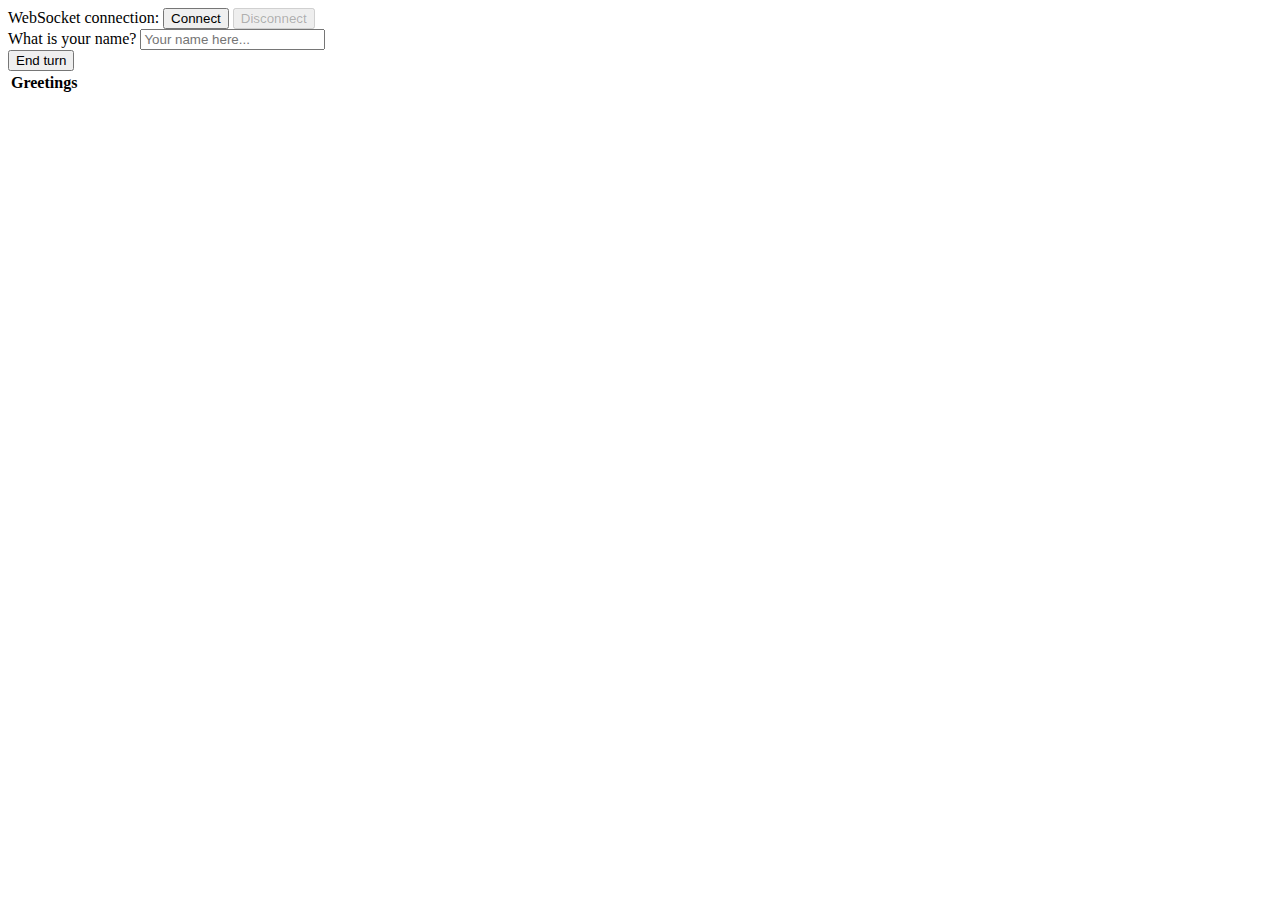
==== target/classes/static/index.html @ 804c73d9 "starting project" ====
<!DOCTYPE html>
<html>
<head>
    <title>Hello WebSocket</title>
    <link href="/webjars/bootstrap/css/bootstrap.min.css" rel="stylesheet">
    <link href="/main.css" rel="stylesheet">
    <script src="/webjars/jquery/jquery.min.js"></script>
    <script src="jquery-ui-1.12.1/jquery-ui.min.js"></script>
    <script src="/webjars/sockjs-client/sockjs.min.js"></script>
    <script src="/webjars/stomp-websocket/stomp.min.js"></script>
    <script src="/app.js"></script>
</head>
<body>
<noscript><h2 style="color: #ff0000">Seems your browser doesn't support Javascript! Websocket relies on Javascript being
    enabled. Please enable
    Javascript and reload this page!</h2></noscript>
<div id="main-content" class="container">
    <div class="row">
        <div class="col-md-6">
            <form class="form-inline">
                <div class="form-group">
                    <label for="connect">WebSocket connection:</label>
                    <button id="connect" class="btn btn-default" type="submit">Connect</button>
                    <button id="disconnect" class="btn btn-default" type="submit" disabled="disabled">Disconnect
                    </button>
                </div>
            </form>
        </div>
        <div class="col-md-6">
            <form class="form-inline">
                <div class="form-group">
                    <label for="name">What is your name?</label>
                    <input type="text" id="name" class="form-control" placeholder="Your name here...">
                </div>
                <button id="endTurn" class="btn btn-default" type="submit">End turn</button>
            </form>
        </div>
    </div>
    <div class="row">
        <div class="col-md-12">
            <table id="conversation" class="table table-striped">
                <thead>
                <tr>
                    <th>Greetings</th>
                </tr>
                </thead>
                <tbody id="greetings">
                </tbody>
            </table>
        </div>
    </div>
    </form>
</div>
</body>
</html>
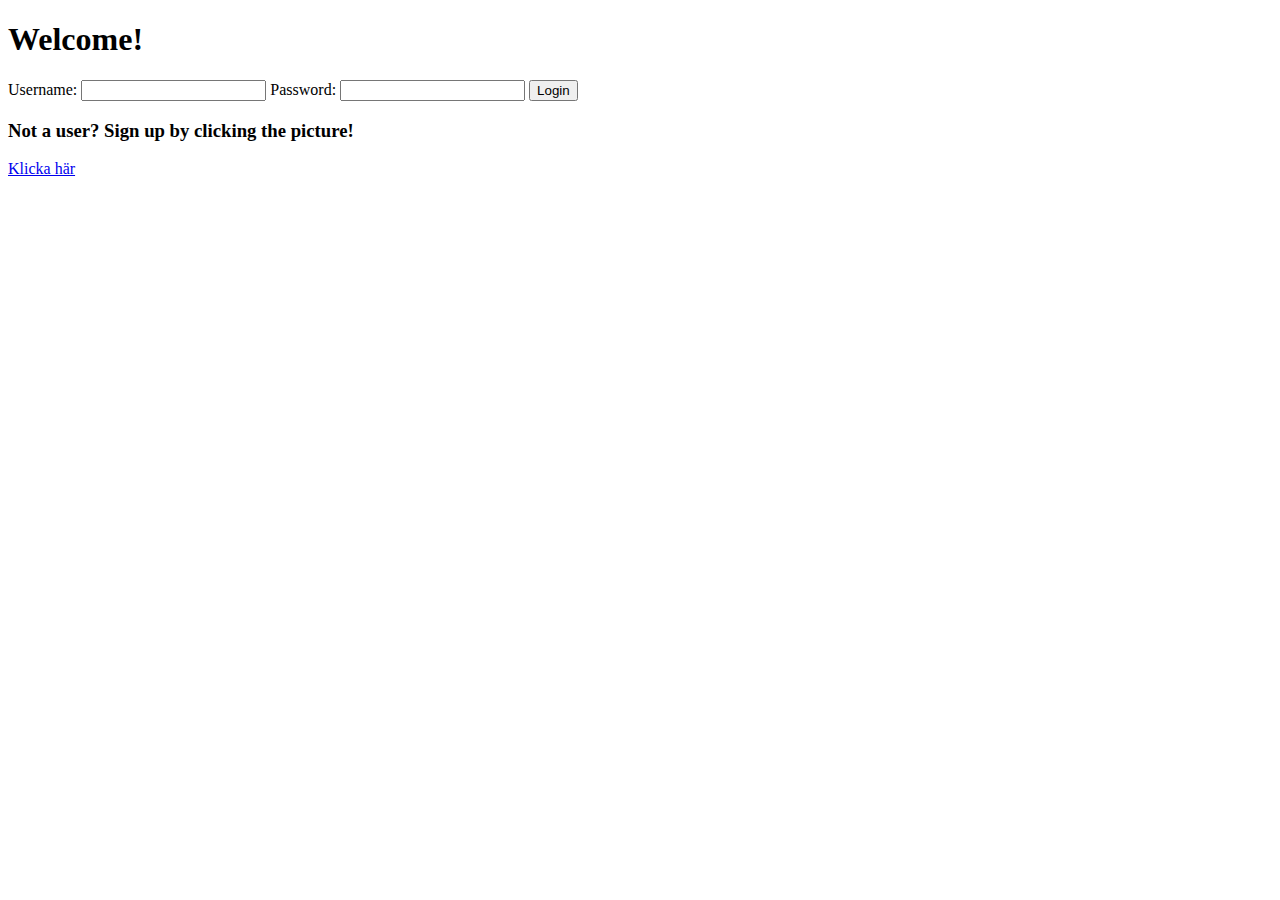
==== commit c01344d9: "Merge pull request #1 from bodsten/master" ====
--- a/target/classes/static/index.html
+++ b/target/classes/static/index.html
@@ -1,55 +1,25 @@
 <!DOCTYPE html>
-<html>
+<html xmlns:th="http://www.w3.org/1999/xhtml">
 <head>
-    <title>Hello WebSocket</title>
-    <link href="/webjars/bootstrap/css/bootstrap.min.css" rel="stylesheet">
-    <link href="/main.css" rel="stylesheet">
-    <script src="/webjars/jquery/jquery.min.js"></script>
-    <script src="jquery-ui-1.12.1/jquery-ui.min.js"></script>
-    <script src="/webjars/sockjs-client/sockjs.min.js"></script>
-    <script src="/webjars/stomp-websocket/stomp.min.js"></script>
-    <script src="/app.js"></script>
+    <link href="/cssfil.css" rel="stylesheet" type="text/css"/>
+    <meta charset="UTF-8"/>
+    <title>Login</title>
 </head>
 <body>
-<noscript><h2 style="color: #ff0000">Seems your browser doesn't support Javascript! Websocket relies on Javascript being
-    enabled. Please enable
-    Javascript and reload this page!</h2></noscript>
-<div id="main-content" class="container">
-    <div class="row">
-        <div class="col-md-6">
-            <form class="form-inline">
-                <div class="form-group">
-                    <label for="connect">WebSocket connection:</label>
-                    <button id="connect" class="btn btn-default" type="submit">Connect</button>
-                    <button id="disconnect" class="btn btn-default" type="submit" disabled="disabled">Disconnect
-                    </button>
-                </div>
-            </form>
-        </div>
-        <div class="col-md-6">
-            <form class="form-inline">
-                <div class="form-group">
-                    <label for="name">What is your name?</label>
-                    <input type="text" id="name" class="form-control" placeholder="Your name here...">
-                </div>
-                <button id="endTurn" class="btn btn-default" type="submit">End turn</button>
-            </form>
-        </div>
-    </div>
-    <div class="row">
-        <div class="col-md-12">
-            <table id="conversation" class="table table-striped">
-                <thead>
-                <tr>
-                    <th>Greetings</th>
-                </tr>
-                </thead>
-                <tbody id="greetings">
-                </tbody>
-            </table>
-        </div>
-    </div>
+
+<h1>Welcome!</h1>
+<div>
+    <form id="formIndex" action="login" method="POST">
+        Username: <input name="Username" type="text"/>
+        Password: <input name="Password" type="password"/>
+        <input type="submit" value="Login"/>
     </form>
+</div>
+<div>
+    <h3>Not a user? Sign up by clicking the picture!</h3>
+    <a href="/newUser">
+        Klicka här
+    </a>
 </div>
 </body>
 </html>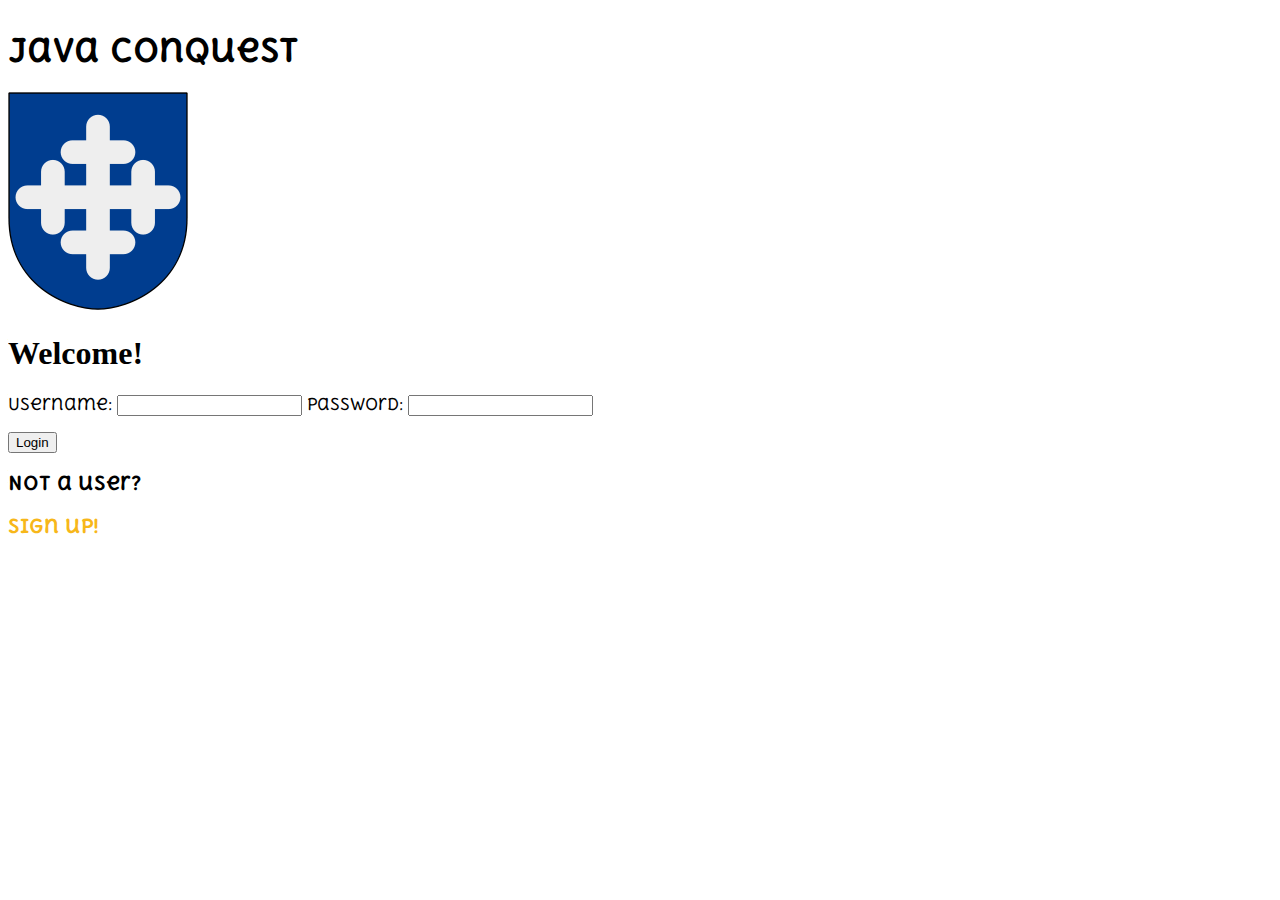
==== commit 53ef2107: "Merge pull request #8 from bodsten/master" ====
--- a/target/classes/static/index.html
+++ b/target/classes/static/index.html
@@ -1,24 +1,30 @@
 <!DOCTYPE html>
 <html xmlns:th="http://www.w3.org/1999/xhtml">
 <head>
-    <link href="/cssfil.css" rel="stylesheet" type="text/css"/>
+    <!--<link rel="stylesheet" href="cssReset.css">-->
+    <link rel="stylesheet" href="css.css">
     <meta charset="UTF-8"/>
     <title>Login</title>
+    <!--<link rel="stylesheet" href="cssReset.css">-->
+    <link rel="stylesheet" href="css.css">
+    <link href="https://fonts.googleapis.com/css?family=Delius+Unicase" rel="stylesheet">
 </head>
-<body>
+<body class="signin">
+<div class="signin"><h1 class="logo">Java Conquest</h1></div>
+<img src="logo.jpg" height="218" width="180"/>
 
-<h1>Welcome!</h1>
+<h1 class="signin">Welcome!</h1>
 <div>
     <form id="formIndex" action="login" method="POST">
-        Username: <input name="Username" type="text"/>
-        Password: <input name="Password" type="password"/>
+        <p class="logo">Username: <input name="Username" type="text"/>
+        Password: <input name="Password" type="password"/></p>
         <input type="submit" value="Login"/>
     </form>
 </div>
 <div>
-    <h3>Not a user? Sign up by clicking the picture!</h3>
+    <h3 class="logo">Not a user?</h3>
     <a href="/newUser">
-        Klicka här
+        <h3 class="logo">Sign up!</h3>
     </a>
 </div>
 </body>
--- a/target/classes/static/cssReset.css
+++ b/target/classes/static/cssReset.css
@@ -0,0 +1,48 @@
+/* http://meyerweb.com/eric/tools/css/reset/
+   v2.0 | 20110126
+   License: none (public domain)
+*/
+
+html, body, div, span, applet, object, iframe,
+h1, h2, h3, h4, h5, h6, p, blockquote, pre,
+a, abbr, acronym, address, big, cite, code,
+del, dfn, em, img, ins, kbd, q, s, samp,
+small, strike, strong, sub, sup, tt, var,
+b, u, i, center,
+dl, dt, dd, ol, ul, li,
+fieldset, form, label, legend,
+table, caption, tbody, tfoot, thead, tr, th, td,
+article, aside, canvas, details, embed,
+figure, figcaption, footer, header, hgroup,
+menu, nav, output, ruby, section, summary,
+time, mark, audio, video {
+	margin: 0;
+	padding: 0;
+	border: 0;
+	font-size: 100%;
+	font: inherit;
+	vertical-align: baseline;
+}
+/* HTML5 display-role reset for older browsers */
+article, aside, details, figcaption, figure,
+footer, header, hgroup, menu, nav, section {
+	display: block;
+}
+body {
+	line-height: 1;
+}
+ol, ul {
+	list-style: none;
+}
+blockquote, q {
+	quotes: none;
+}
+blockquote:before, blockquote:after,
+q:before, q:after {
+	content: '';
+	content: none;
+}
+table {
+	border-collapse: collapse;
+	border-spacing: 0;
+}
--- a/target/classes/static/css.css
+++ b/target/classes/static/css.css
@@ -0,0 +1,142 @@
+#gameMap {
+  width: 5027px;
+  height: 2453px;
+  background-image: url("baseMap.jpg");
+  background-size: 100% 100%;
+}
+
+svg {
+  width: 100%;
+  height: 100%;
+}
+
+path {
+  opacity: 0;
+  fill: rgba(19,14,13,0.8);
+  stroke: rgba(38,28,26,1);
+  stroke-width: 5px;
+}
+
+path:hover:not(.active) {
+  animation: opacityShow 0.25s;
+  animation-fill-mode:forwards;
+  animation-timing-function: ease-in-out;
+  animation-iteration-count: 1;
+  cursor: pointer;
+}
+
+.active:hover {
+  animation: opacityShowActive 0.25s;
+  animation-fill-mode:forwards;
+  animation-timing-function: ease-in-out;
+  animation-iteration-count: 1;
+  cursor: pointer;
+}
+
+.active {
+  opacity: 0.5;
+  mix-blend-mode: multiply;
+}
+
+.teal {
+  fill: #358b86;
+  stroke: #358b86;
+}
+
+.purple {
+  fill: #992fca;
+  stroke: #992fca;
+}
+
+.green {
+  fill: #58a004;
+  stroke: #58a004;
+}
+
+.blue {
+  fill: #2437a8;
+  stroke: #2437a8;
+}
+
+.red {
+  fill: #c03211;
+  stroke: #c03211;
+}
+
+.yellow {
+  fill: #f7b71a;
+  stroke: #f7b71a;
+  opacity: 0.7;
+}
+
+#zoomIn, #zoomOut {
+  cursor: pointer;
+}
+
+@keyframes opacityShow {
+  0% {
+    opacity: 0;
+  }
+  100% {
+    opacity: 0.9;
+  }
+}
+
+@keyframes opacityShowActive {
+  0% {
+    opacity: 0.5;
+  }
+  100% {
+    opacity: 1;
+  }
+}
+
+/* CSS kod för zoom kod nedan */
+
+@keyframes zoomIn {
+  from { transform:scale(1) }
+  to { transform:scale(1.25) }
+}
+@-moz-keyframes zoomIn {
+  from { -moz-transform:scale(1) }
+  to { -moz-transform:scale(1.25) }
+}
+@-webkit-keyframes zoomIn {
+  from { -webkit-transform:scale(1) }
+  to { -webkit-transform:scale(1.25) }
+}
+@-o-keyframes zoomIn {
+  from { -o-transform:scale(1) }
+  to { -o-transform:scale(1.25) }
+}
+
+@keyframes zoomOut {
+  from { transform:scale(1) }
+  to { transform:scale(0.8) }
+}
+@-moz-keyframes zoomOut {
+  from { -moz-transform:scale(1) }
+  to { -moz-transform:scale(0.8) }
+}
+@-webkit-keyframes zoomOut {
+  from { -webkit-transform:scale(1) }
+  to { -webkit-transform:scale(0.8) }
+}
+@-o-keyframes zoomOut {
+  from { -o-transform:scale(1) }
+  to { -o-transform:scale(0.8) }
+}
+
+.logo {
+  font-family: 'Delius Unicase', cursive;
+  align-content: center;
+}
+
+.signin {
+  align-content: center;
+}
+
+a:link {
+  text-decoration: none;
+  color: #f7b71a;
+}--- a/target/classes/static/cssReset.css
+++ b/target/classes/static/cssReset.css
@@ -0,0 +1,48 @@
+/* http://meyerweb.com/eric/tools/css/reset/
+   v2.0 | 20110126
+   License: none (public domain)
+*/
+
+html, body, div, span, applet, object, iframe,
+h1, h2, h3, h4, h5, h6, p, blockquote, pre,
+a, abbr, acronym, address, big, cite, code,
+del, dfn, em, img, ins, kbd, q, s, samp,
+small, strike, strong, sub, sup, tt, var,
+b, u, i, center,
+dl, dt, dd, ol, ul, li,
+fieldset, form, label, legend,
+table, caption, tbody, tfoot, thead, tr, th, td,
+article, aside, canvas, details, embed,
+figure, figcaption, footer, header, hgroup,
+menu, nav, output, ruby, section, summary,
+time, mark, audio, video {
+	margin: 0;
+	padding: 0;
+	border: 0;
+	font-size: 100%;
+	font: inherit;
+	vertical-align: baseline;
+}
+/* HTML5 display-role reset for older browsers */
+article, aside, details, figcaption, figure,
+footer, header, hgroup, menu, nav, section {
+	display: block;
+}
+body {
+	line-height: 1;
+}
+ol, ul {
+	list-style: none;
+}
+blockquote, q {
+	quotes: none;
+}
+blockquote:before, blockquote:after,
+q:before, q:after {
+	content: '';
+	content: none;
+}
+table {
+	border-collapse: collapse;
+	border-spacing: 0;
+}
--- a/target/classes/static/css.css
+++ b/target/classes/static/css.css
@@ -0,0 +1,142 @@
+#gameMap {
+  width: 5027px;
+  height: 2453px;
+  background-image: url("baseMap.jpg");
+  background-size: 100% 100%;
+}
+
+svg {
+  width: 100%;
+  height: 100%;
+}
+
+path {
+  opacity: 0;
+  fill: rgba(19,14,13,0.8);
+  stroke: rgba(38,28,26,1);
+  stroke-width: 5px;
+}
+
+path:hover:not(.active) {
+  animation: opacityShow 0.25s;
+  animation-fill-mode:forwards;
+  animation-timing-function: ease-in-out;
+  animation-iteration-count: 1;
+  cursor: pointer;
+}
+
+.active:hover {
+  animation: opacityShowActive 0.25s;
+  animation-fill-mode:forwards;
+  animation-timing-function: ease-in-out;
+  animation-iteration-count: 1;
+  cursor: pointer;
+}
+
+.active {
+  opacity: 0.5;
+  mix-blend-mode: multiply;
+}
+
+.teal {
+  fill: #358b86;
+  stroke: #358b86;
+}
+
+.purple {
+  fill: #992fca;
+  stroke: #992fca;
+}
+
+.green {
+  fill: #58a004;
+  stroke: #58a004;
+}
+
+.blue {
+  fill: #2437a8;
+  stroke: #2437a8;
+}
+
+.red {
+  fill: #c03211;
+  stroke: #c03211;
+}
+
+.yellow {
+  fill: #f7b71a;
+  stroke: #f7b71a;
+  opacity: 0.7;
+}
+
+#zoomIn, #zoomOut {
+  cursor: pointer;
+}
+
+@keyframes opacityShow {
+  0% {
+    opacity: 0;
+  }
+  100% {
+    opacity: 0.9;
+  }
+}
+
+@keyframes opacityShowActive {
+  0% {
+    opacity: 0.5;
+  }
+  100% {
+    opacity: 1;
+  }
+}
+
+/* CSS kod för zoom kod nedan */
+
+@keyframes zoomIn {
+  from { transform:scale(1) }
+  to { transform:scale(1.25) }
+}
+@-moz-keyframes zoomIn {
+  from { -moz-transform:scale(1) }
+  to { -moz-transform:scale(1.25) }
+}
+@-webkit-keyframes zoomIn {
+  from { -webkit-transform:scale(1) }
+  to { -webkit-transform:scale(1.25) }
+}
+@-o-keyframes zoomIn {
+  from { -o-transform:scale(1) }
+  to { -o-transform:scale(1.25) }
+}
+
+@keyframes zoomOut {
+  from { transform:scale(1) }
+  to { transform:scale(0.8) }
+}
+@-moz-keyframes zoomOut {
+  from { -moz-transform:scale(1) }
+  to { -moz-transform:scale(0.8) }
+}
+@-webkit-keyframes zoomOut {
+  from { -webkit-transform:scale(1) }
+  to { -webkit-transform:scale(0.8) }
+}
+@-o-keyframes zoomOut {
+  from { -o-transform:scale(1) }
+  to { -o-transform:scale(0.8) }
+}
+
+.logo {
+  font-family: 'Delius Unicase', cursive;
+  align-content: center;
+}
+
+.signin {
+  align-content: center;
+}
+
+a:link {
+  text-decoration: none;
+  color: #f7b71a;
+}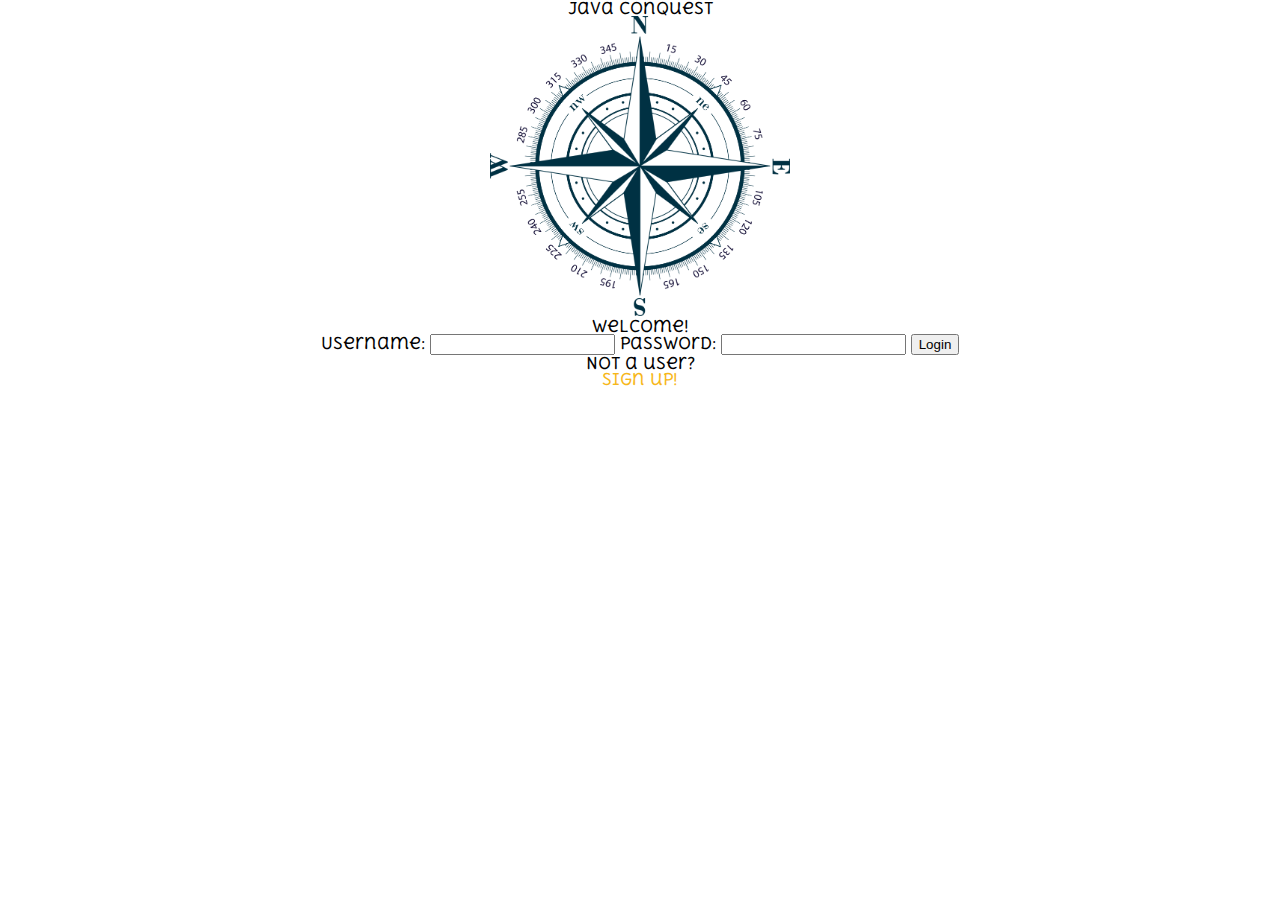
==== commit 451a4c9c: "Merge pull request #9 from bodsten/master" ====
--- a/target/classes/static/index.html
+++ b/target/classes/static/index.html
@@ -1,28 +1,26 @@
 <!DOCTYPE html>
 <html xmlns:th="http://www.w3.org/1999/xhtml">
 <head>
-    <!--<link rel="stylesheet" href="cssReset.css">-->
+    <link rel="stylesheet" href="cssReset.css">
     <link rel="stylesheet" href="css.css">
     <meta charset="UTF-8"/>
     <title>Login</title>
-    <!--<link rel="stylesheet" href="cssReset.css">-->
-    <link rel="stylesheet" href="css.css">
     <link href="https://fonts.googleapis.com/css?family=Delius+Unicase" rel="stylesheet">
 </head>
-<body class="signin">
-<div class="signin"><h1 class="logo">Java Conquest</h1></div>
-<img src="logo.jpg" height="218" width="180"/>
 
-<h1 class="signin">Welcome!</h1>
-<div>
+<body id="divuser">
+<div class="divuser"><p><h1>Java Conquest</h1></p>
+    <p><img src="logo.png" height="300" width="300"/></p>
+
+<p><h1>Welcome!</h1></p>
+
     <form id="formIndex" action="login" method="POST">
-        <p class="logo">Username: <input name="Username" type="text"/>
-        Password: <input name="Password" type="password"/></p>
-        <input type="submit" value="Login"/>
+        <p>Username: <input name="Username" type="text"/>
+        Password: <input name="Password" type="password"/>
+        <input type="submit" value="Login"/></p>
     </form>
-</div>
-<div>
-    <h3 class="logo">Not a user?</h3>
+
+    <p><h3>Not a user?</h3></p>
     <a href="/newUser">
         <h3 class="logo">Sign up!</h3>
     </a>
--- a/target/classes/static/css.css
+++ b/target/classes/static/css.css
@@ -127,14 +127,16 @@
   to { -o-transform:scale(0.8) }
 }
 
-.logo {
-  font-family: 'Delius Unicase', cursive;
-  align-content: center;
+.divuser {
+  text-align: center;
+
 }
 
-.signin {
-  align-content: center;
+#divuser {
+  font-family: 'Delius Unicase', cursive;
+  vertical-align: middle;
 }
+
 
 a:link {
   text-decoration: none;
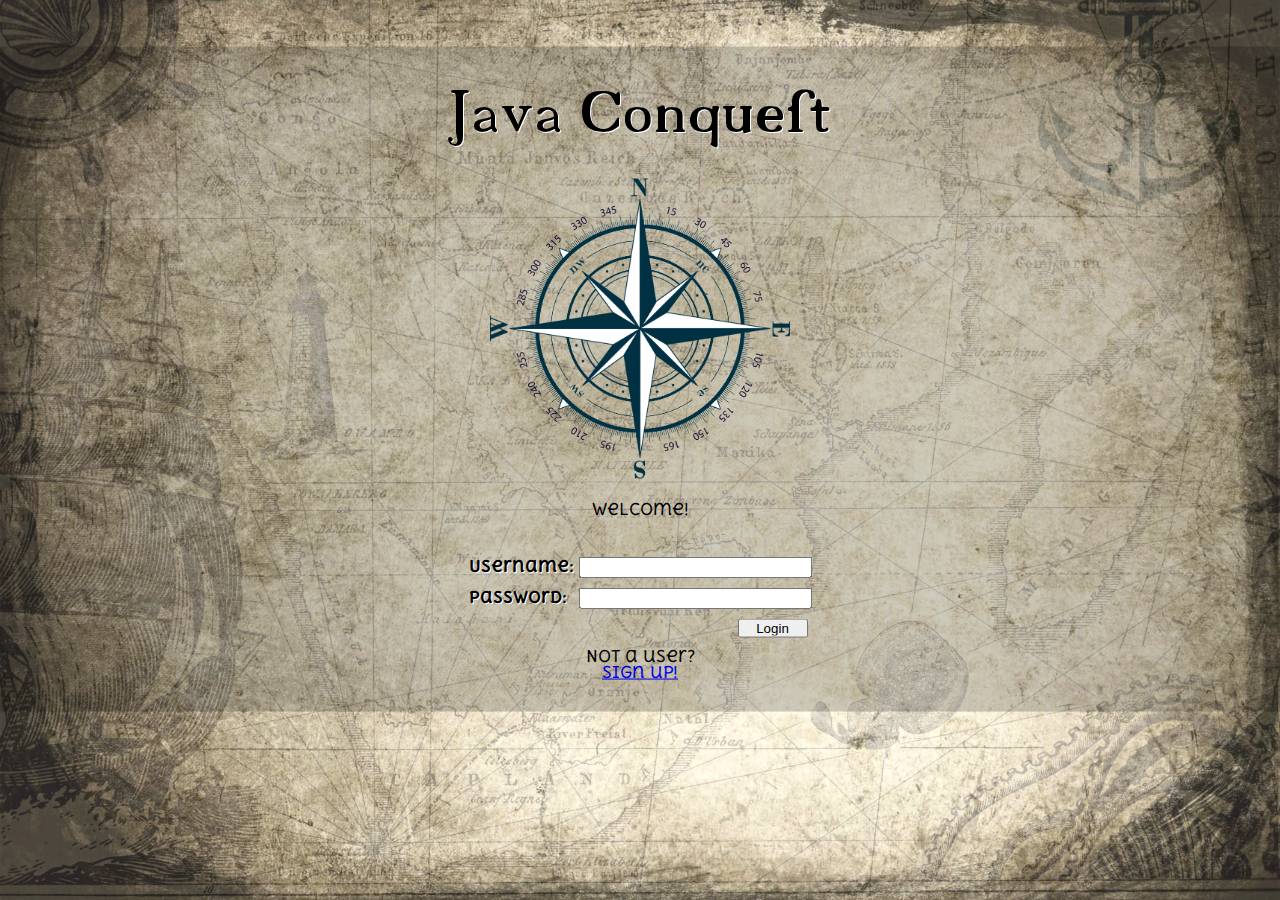
==== commit 59f96300: "Latest with refactoring and string solving" ====
--- a/target/classes/static/index.html
+++ b/target/classes/static/index.html
@@ -8,22 +8,27 @@
     <link href="https://fonts.googleapis.com/css?family=Delius+Unicase" rel="stylesheet">
 </head>
 
-<body id="divuser">
-<div class="divuser"><p><h1>Java Conquest</h1></p>
-    <p><img src="logo.png" height="300" width="300"/></p>
 
-<p><h1>Welcome!</h1></p>
+<body id="loginbody">
+<main id="wrapperlogin">
+    <header>
+        <h1 id="startHeading">Java Conquest</h1>
+        <img id="startGameLogo" src="images/logo.png"/>
+        <h2>Welcome!</h2>
+    </header>
+    <div id="formDiv">
+        <form id="formIndex" action="login" method="POST">
+            <label>Username:</label><input name="Username" type="text"/><br>
+            <label>Password:</label><input name="Password" type="password"/><br>
+            <input id="logSubmit" type="submit" value="Login"/>
+        </form>
+        <p>Not a user?</p>
+        <a href="/newUser">
+            <h3 class="logo">Sign up!</h3>
+        </a>
+    </div>
 
-    <form id="formIndex" action="login" method="POST">
-        <p>Username: <input name="Username" type="text"/>
-        Password: <input name="Password" type="password"/>
-        <input type="submit" value="Login"/></p>
-    </form>
 
-    <p><h3>Not a user?</h3></p>
-    <a href="/newUser">
-        <h3 class="logo">Sign up!</h3>
-    </a>
-</div>
+</main>
 </body>
 </html>--- a/target/classes/static/css.css
+++ b/target/classes/static/css.css
@@ -1,144 +1,334 @@
+@font-face {
+    font-family: '18thCentury';
+    src: url('18thCentury.ttf'); /* IE9 Compat Modes */
+    src: url('18thCentury.ttf') format('truetype'); /* Safari, Android, iOS */
+}
+
+/*.navbar {*/
+/*display: none;*/
+/*}*/
+
 #gameMap {
-  width: 5027px;
-  height: 2453px;
-  background-image: url("baseMap.jpg");
-  background-size: 100% 100%;
+    width: 5027px;
+    height: 2453px;
+    background-image: url("images/baseMap.jpg");
+    background-size: 100% 100%;
+}
+
+#loginbody {
+    background: url(images/logMap.jpg) no-repeat center center fixed;
+    -webkit-background-size: cover;
+    -moz-background-size: cover;
+    -o-background-size: cover;
+    background-size: cover;
+}
+
+#wrapperlogin {
+    text-align: center;
+    font-family: 'Delius Unicase', cursive;
+    vertical-align: middle;
+    transform: translateY(7%);
+    background: rgba(0, 0, 0, 0.2);
+    padding-top: 2em;
+    padding-bottom: 2em
+}
+
+#startHeading {
+    font-family: '18thCentury', serif;
+    font-size: 5em;
+    text-shadow: 1px 1px #fff;
+    margin-bottom: 20px;
+}
+
+#startGameLogo {
+    height: 300px;
+    width: 300px;
+    margin-bottom: 20px;
+}
+
+#logSubmit {
+    margin-left: 265px;
+    margin-bottom: 10px;
+    padding: 0px;
+    width: 70px;
+}
+
+header {
+    margin-bottom: 40px;
+}
+
+input {
+    margin-left: 100px;
+    margin-bottom: 10px;
+    padding-right: 50px;
+}
+
+label {
+    display: inline-block;
+    width: 10px;
+    text-shadow: 1px 1px #fff;
+    font-weight: bold;
 }
 
 svg {
-  width: 100%;
-  height: 100%;
+    width: 100%;
+    height: 100%;
 }
 
 path {
-  opacity: 0;
-  fill: rgba(19,14,13,0.8);
-  stroke: rgba(38,28,26,1);
-  stroke-width: 5px;
-}
-
-path:hover:not(.active) {
-  animation: opacityShow 0.25s;
-  animation-fill-mode:forwards;
+    opacity: 0;
+    fill: rgba(19, 14, 13, 0.8);
+    stroke: rgba(38, 28, 26, 1);
+    stroke-width: 10px;
+}
+
+path:hover:not(.active):not(.others) {
+    animation: opacityShow 0.25s;
+    animation-fill-mode: forwards;
+    animation-timing-function: ease-in-out;
+    animation-iteration-count: 1;
+    cursor: pointer;
+}
+
+path:hover:not(active):not(.others) {
+  animation: opacityShowActive 0.25s;
+  animation-fill-mode: forwards;
   animation-timing-function: ease-in-out;
   animation-iteration-count: 1;
   cursor: pointer;
 }
 
+.active:hover:not(.others) {
+    animation: opacityShowActive 0.25s;
+    animation-fill-mode: forwards;
+    animation-timing-function: ease-in-out;
+    animation-iteration-count: 1;
+    cursor: pointer;
+}
+
 .active:hover {
-  animation: opacityShowActive 0.25s;
-  animation-fill-mode:forwards;
-  animation-timing-function: ease-in-out;
-  animation-iteration-count: 1;
+    animation: opacityShowActive 0.25s;
+    animation-fill-mode: forwards;
+    animation-timing-function: ease-in-out;
+    animation-iteration-count: 1;
+    cursor: pointer;
+}
+
+<<<<<<< HEAD
+=======
+.adjacent {
+    /*  */
+}
+
+>>>>>>> 4186be98a60d85c4f04f2765dd6feddca2a28316
+.chosen {
+    animation: chosenShow 1s infinite;
+    animation-fill-mode: forwards;
+    animation-timing-function: ease-in-out;
+}
+
+.adjacent {
+    /*  */
+}
+
+.chosen {
+    animation: chosenShow 1s infinite;
+    animation-fill-mode: forwards;
+    animation-timing-function: ease-in-out;
+}
+
+.active {
+    opacity: 0.5;
+    mix-blend-mode: multiply;
+}
+
+.teal {
+    fill: #358b86;
+    stroke: #358b86;
+}
+
+.purple {
+    fill: #992fca;
+    stroke: #992fca;
+}
+
+.green {
+    fill: #58a004;
+    stroke: #58a004;
+}
+
+.blue {
+    fill: #2437a8;
+    stroke: #2437a8;
+}
+
+.red {
+    fill: #c03211;
+    stroke: #c03211;
+}
+
+.yellow {
+    fill: #f7b71a;
+    stroke: #f7b71a;
+    opacity: 0.7;
+}
+
+#zoomIn, #zoomOut {
+    cursor: pointer;
+}
+
+<<<<<<< HEAD
+.others:hover {
+  opacity: 1 !important;
   cursor: pointer;
-}
-
-.active {
-  opacity: 0.5;
-  mix-blend-mode: multiply;
-}
-
-.teal {
-  fill: #358b86;
-  stroke: #358b86;
-}
-
-.purple {
-  fill: #992fca;
-  stroke: #992fca;
-}
-
-.green {
-  fill: #58a004;
-  stroke: #58a004;
-}
-
-.blue {
-  fill: #2437a8;
-  stroke: #2437a8;
-}
-
-.red {
-  fill: #c03211;
-  stroke: #c03211;
-}
-
-.yellow {
-  fill: #f7b71a;
-  stroke: #f7b71a;
-  opacity: 0.7;
-}
-
-#zoomIn, #zoomOut {
-  cursor: pointer;
+=======
+.others {
+    opacity: 0.85 !important;
+    fill: black !important;
+    stroke: black !important;
+}
+
+.others:hover {
+    opacity: 1 !important;
+    cursor: pointer;
+>>>>>>> 4186be98a60d85c4f04f2765dd6feddca2a28316
 }
 
 @keyframes opacityShow {
-  0% {
-    opacity: 0;
-  }
-  100% {
-    opacity: 0.9;
-  }
+    0% {
+        opacity: 0;
+    }
+    100% {
+        opacity: 0.9;
+    }
 }
 
 @keyframes opacityShowActive {
-  0% {
-    opacity: 0.5;
-  }
-  100% {
-    opacity: 1;
-  }
-}
-
-/* CSS kod för zoom kod nedan */
-
+    0% {
+        opacity: 0.5;
+    }
+    100% {
+        opacity: 1;
+    }
+}
+
+@keyframes chosenShow {
+    0% {
+        opacity: 0;
+    }
+    50% {
+        opacity: 0.9;
+    }
+    100% {
+        opacity: 0;
+    }
+}
+
+@keyframes chosenShow {
+    0% {
+        opacity: 0;
+    }
+    50% {
+        opacity: 0.9;
+    }
+    100% {
+        opacity: 0;
+    }
+}
+
+<<<<<<< HEAD
+=======
+.others:hover {
+    opacity: 1 !important;
+    cursor: pointer;
+}
+
+>>>>>>> 4186be98a60d85c4f04f2765dd6feddca2a28316
 @keyframes zoomIn {
-  from { transform:scale(1) }
-  to { transform:scale(1.25) }
-}
+    from {
+        transform: scale(1);
+        transform-origin: 0px 0px;
+    }
+    to {
+        transform: scale(1.25)
+    }
+}
+
 @-moz-keyframes zoomIn {
-  from { -moz-transform:scale(1) }
-  to { -moz-transform:scale(1.25) }
-}
+    from {
+        -moz-transform: scale(1)
+    }
+    to {
+        -moz-transform: scale(1.25)
+    }
+}
+
 @-webkit-keyframes zoomIn {
-  from { -webkit-transform:scale(1) }
-  to { -webkit-transform:scale(1.25) }
-}
+    from {
+        -webkit-transform: scale(1)
+    }
+    to {
+        -webkit-transform: scale(1.25)
+    }
+}
+
 @-o-keyframes zoomIn {
-  from { -o-transform:scale(1) }
-  to { -o-transform:scale(1.25) }
+    from {
+        -o-transform: scale(1)
+    }
+    to {
+        -o-transform: scale(1.25)
+    }
 }
 
 @keyframes zoomOut {
-  from { transform:scale(1) }
-  to { transform:scale(0.8) }
-}
+    from {
+        transform: scale(1)
+    }
+    to {
+        transform: scale(0.8)
+    }
+}
+
 @-moz-keyframes zoomOut {
-  from { -moz-transform:scale(1) }
-  to { -moz-transform:scale(0.8) }
-}
+    from {
+        -moz-transform: scale(1)
+    }
+    to {
+        -moz-transform: scale(0.8)
+    }
+}
+
 @-webkit-keyframes zoomOut {
-  from { -webkit-transform:scale(1) }
-  to { -webkit-transform:scale(0.8) }
-}
+    from {
+        -webkit-transform: scale(1)
+    }
+    to {
+        -webkit-transform: scale(0.8)
+    }
+}
+
 @-o-keyframes zoomOut {
-  from { -o-transform:scale(1) }
-  to { -o-transform:scale(0.8) }
-}
-
-.divuser {
-  text-align: center;
-
-}
-
-#divuser {
-  font-family: 'Delius Unicase', cursive;
-  vertical-align: middle;
-}
-
+    from {
+        -o-transform: scale(1)
+    }
+    to {
+        -o-transform: scale(0.8)
+    }
+}
 
 a:link {
-  text-decoration: none;
-  color: #f7b71a;
+    text-decoration: none;
+    color: yellow;
+    text-shadow: 2px 2px #333;
+    font-weight: bold;
+
+}
+
+#ifAttackIsPossible {
+    float: left;
+}
+
+.modal-footer > p {
+    text-align: left;
 }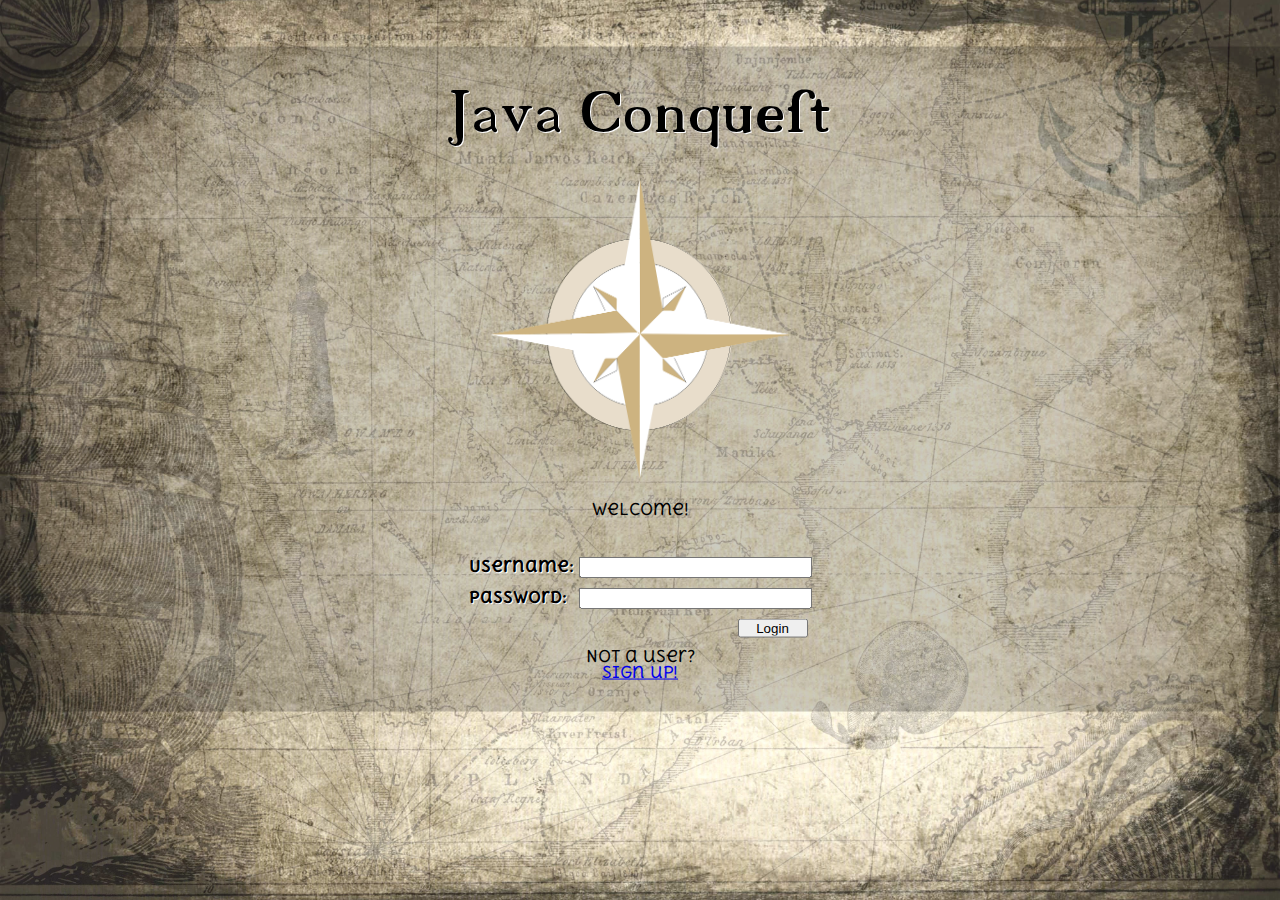
==== commit 31d83a55: "bodsten edited index and signup with new logo" ====
--- a/target/classes/static/index.html
+++ b/target/classes/static/index.html
@@ -8,12 +8,11 @@
     <link href="https://fonts.googleapis.com/css?family=Delius+Unicase" rel="stylesheet">
 </head>
 
-
 <body id="loginbody">
 <main id="wrapperlogin">
     <header>
         <h1 id="startHeading">Java Conquest</h1>
-        <img id="startGameLogo" src="images/logo.png"/>
+        <img id="startGameLogo" src="images/compass.png"/>
         <h2>Welcome!</h2>
     </header>
     <div id="formDiv">
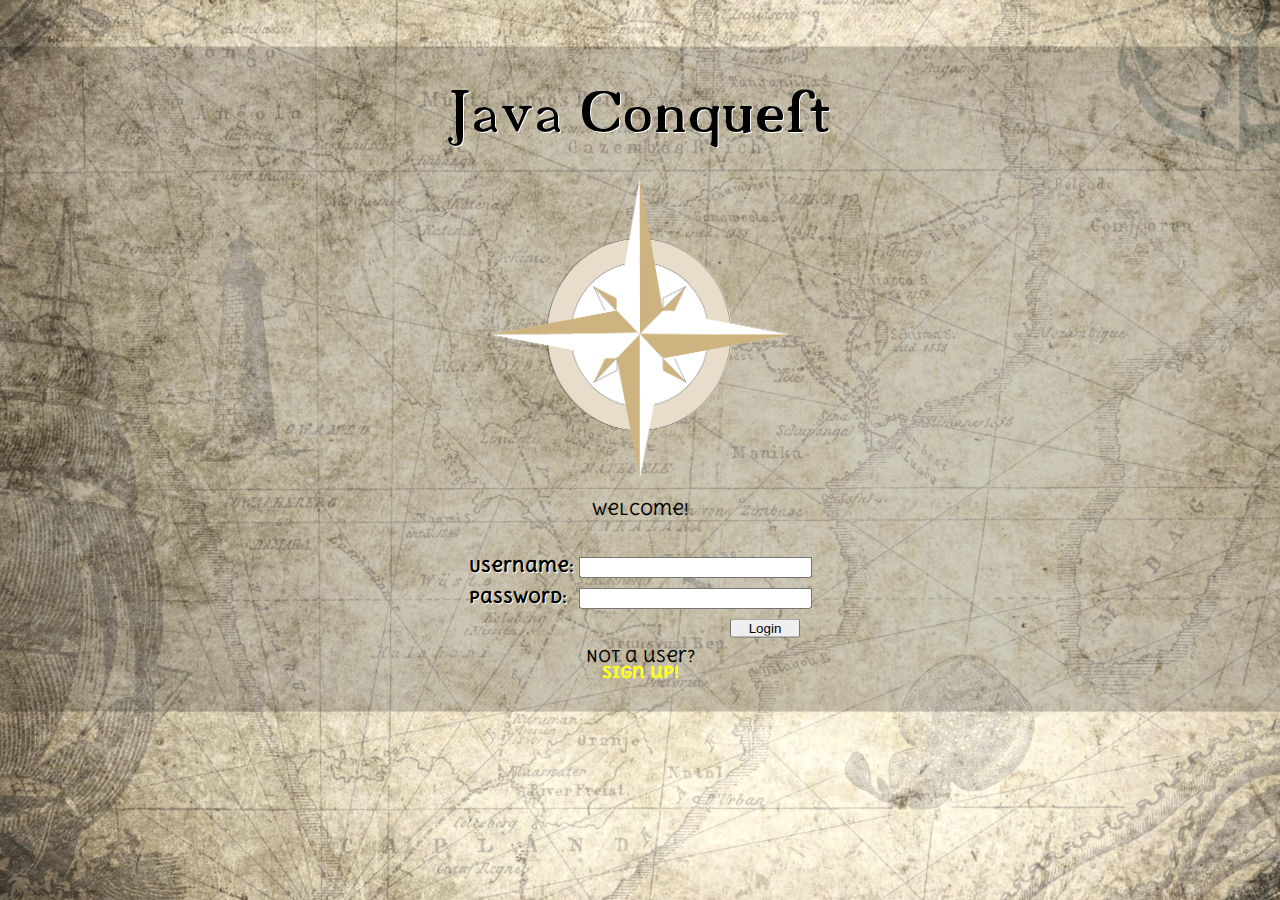
==== commit a1401384: "bodsten" ====
--- a/target/classes/static/index.html
+++ b/target/classes/static/index.html
@@ -12,7 +12,9 @@
 <main id="wrapperlogin">
     <header>
         <h1 id="startHeading">Java Conquest</h1>
-        <img id="startGameLogo" src="images/compass.png"/>
+
+        <img id="startGameLogo" src="images/newlogocompass.png"/>
+
         <h2>Welcome!</h2>
     </header>
     <div id="formDiv">
--- a/target/classes/static/css.css
+++ b/target/classes/static/css.css
@@ -4,9 +4,9 @@
     src: url('18thCentury.ttf') format('truetype'); /* Safari, Android, iOS */
 }
 
-/*.navbar {*/
-/*display: none;*/
-/*}*/
+a:link {
+    text-shadow: 0px 0px 0px white !important;
+}
 
 #gameMap {
     width: 5027px;
@@ -17,10 +17,14 @@
 
 #loginbody {
     background: url(images/logMap.jpg) no-repeat center center fixed;
-    -webkit-background-size: cover;
-    -moz-background-size: cover;
-    -o-background-size: cover;
-    background-size: cover;
+    background-size: 120%;
+    animation:10s bgzoom infinite ease-in-out;
+}
+
+@keyframes bgzoom {
+    0%   {background-position-x: 0%;}
+    50%  {background-position-x: 10%;}
+    100% {background-position-x: 0%;}
 }
 
 #wrapperlogin {
@@ -47,10 +51,18 @@
 }
 
 #logSubmit {
-    margin-left: 265px;
+    margin-left: 250px;
     margin-bottom: 10px;
     padding: 0px;
     width: 70px;
+}
+
+.dropdowncountry {
+    height: 7px;
+    width: 7px;
+    margin-top: 0.5em;
+    float: left;
+    background-color: blue;
 }
 
 header {
@@ -90,14 +102,6 @@
     cursor: pointer;
 }
 
-path:hover:not(active):not(.others) {
-  animation: opacityShowActive 0.25s;
-  animation-fill-mode: forwards;
-  animation-timing-function: ease-in-out;
-  animation-iteration-count: 1;
-  cursor: pointer;
-}
-
 .active:hover:not(.others) {
     animation: opacityShowActive 0.25s;
     animation-fill-mode: forwards;
@@ -106,21 +110,10 @@
     cursor: pointer;
 }
 
-.active:hover {
-    animation: opacityShowActive 0.25s;
-    animation-fill-mode: forwards;
-    animation-timing-function: ease-in-out;
-    animation-iteration-count: 1;
-    cursor: pointer;
-}
-
-<<<<<<< HEAD
-=======
 .adjacent {
     /*  */
 }
 
->>>>>>> 4186be98a60d85c4f04f2765dd6feddca2a28316
 .chosen {
     animation: chosenShow 1s infinite;
     animation-fill-mode: forwards;
@@ -177,21 +170,20 @@
     cursor: pointer;
 }
 
-<<<<<<< HEAD
+.others {
+    opacity: 0.85;
+    fill: black;
+    stroke: black;
+}
+
 .others:hover {
-  opacity: 1 !important;
-  cursor: pointer;
-=======
-.others {
-    opacity: 0.85 !important;
-    fill: black !important;
-    stroke: black !important;
+    opacity: 1;
+    cursor: pointer;
 }
 
 .others:hover {
     opacity: 1 !important;
     cursor: pointer;
->>>>>>> 4186be98a60d85c4f04f2765dd6feddca2a28316
 }
 
 @keyframes opacityShow {
@@ -236,14 +228,11 @@
     }
 }
 
-<<<<<<< HEAD
-=======
 .others:hover {
     opacity: 1 !important;
     cursor: pointer;
 }
 
->>>>>>> 4186be98a60d85c4f04f2765dd6feddca2a28316
 @keyframes zoomIn {
     from {
         transform: scale(1);
